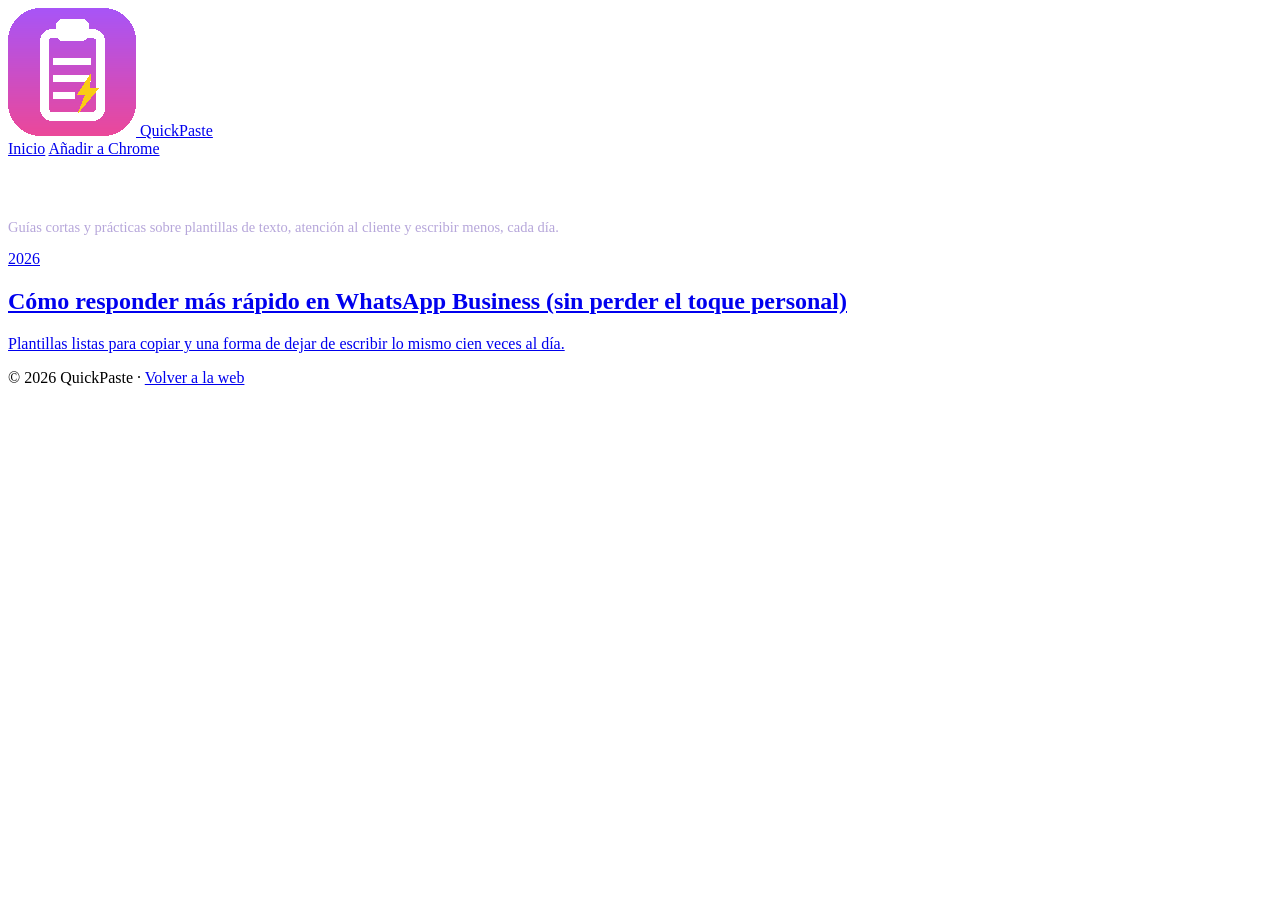
==== blog/index.html @ 663396b0 "Create index.html" ====
<!DOCTYPE html>
<html lang="es">
<head>
  <meta charset="UTF-8">
  <meta name="viewport" content="width=device-width, initial-scale=1.0">
  <title>Blog de QuickPaste — Plantillas, atención al cliente y productividad</title>
  <meta name="description" content="Guías prácticas sobre plantillas de texto, autotexto y atención al cliente en WhatsApp Business, email y CRM. Del equipo de QuickPaste.">
  <meta property="og:title" content="Blog de QuickPaste">
  <meta property="og:description" content="Guías prácticas sobre plantillas de texto y atención al cliente rápida.">
  <meta property="og:image" content="https://d6gr6fcn86-png.github.io/QuickPaste/og-quickpaste.png">
  <meta property="og:type" content="website">
  <link rel="canonical" href="https://d6gr6fcn86-png.github.io/QuickPaste/blog/">
  <link rel="stylesheet" href="blog.css">
</head>
<body>

  <header class="blog-header">
    <a class="blog-brand" href="https://d6gr6fcn86-png.github.io/QuickPaste/">
      <img src="https://d6gr6fcn86-png.github.io/QuickPaste/icon128.png" alt="QuickPaste">
      QuickPaste
    </a>
    <nav class="blog-nav">
      <a href="https://d6gr6fcn86-png.github.io/QuickPaste/">Inicio</a>
      <a href="https://chromewebstore.google.com/detail/lidkipeabdefmfhphpkggafkdlocklhc?utm_source=blog&utm_medium=website&utm_campaign=nav" class="blog-cta">Añadir a Chrome</a>
    </nav>
  </header>

  <main>
    <h1 style="color:#fff;font-size:28px;margin-top:10px;">Blog de QuickPaste</h1>
    <p style="color:#b6a6da;font-size:14.5px;">Guías cortas y prácticas sobre plantillas de texto, atención al cliente y escribir menos, cada día.</p>

    <div class="post-list">
      <a class="post-card" href="como-responder-mas-rapido-en-whatsapp-business.html">
        <span class="post-date">2026</span>
        <h2>Cómo responder más rápido en WhatsApp Business (sin perder el toque personal)</h2>
        <p>Plantillas listas para copiar y una forma de dejar de escribir lo mismo cien veces al día.</p>
      </a>
      <!-- Próximo artículo: añade aquí una tarjeta igual que la de arriba, apuntando al nuevo archivo .html -->
    </div>
  </main>

  <footer class="blog-footer">
    © 2026 QuickPaste · <a href="https://d6gr6fcn86-png.github.io/QuickPaste/">Volver a la web</a>
  </footer>

</body>
</html>
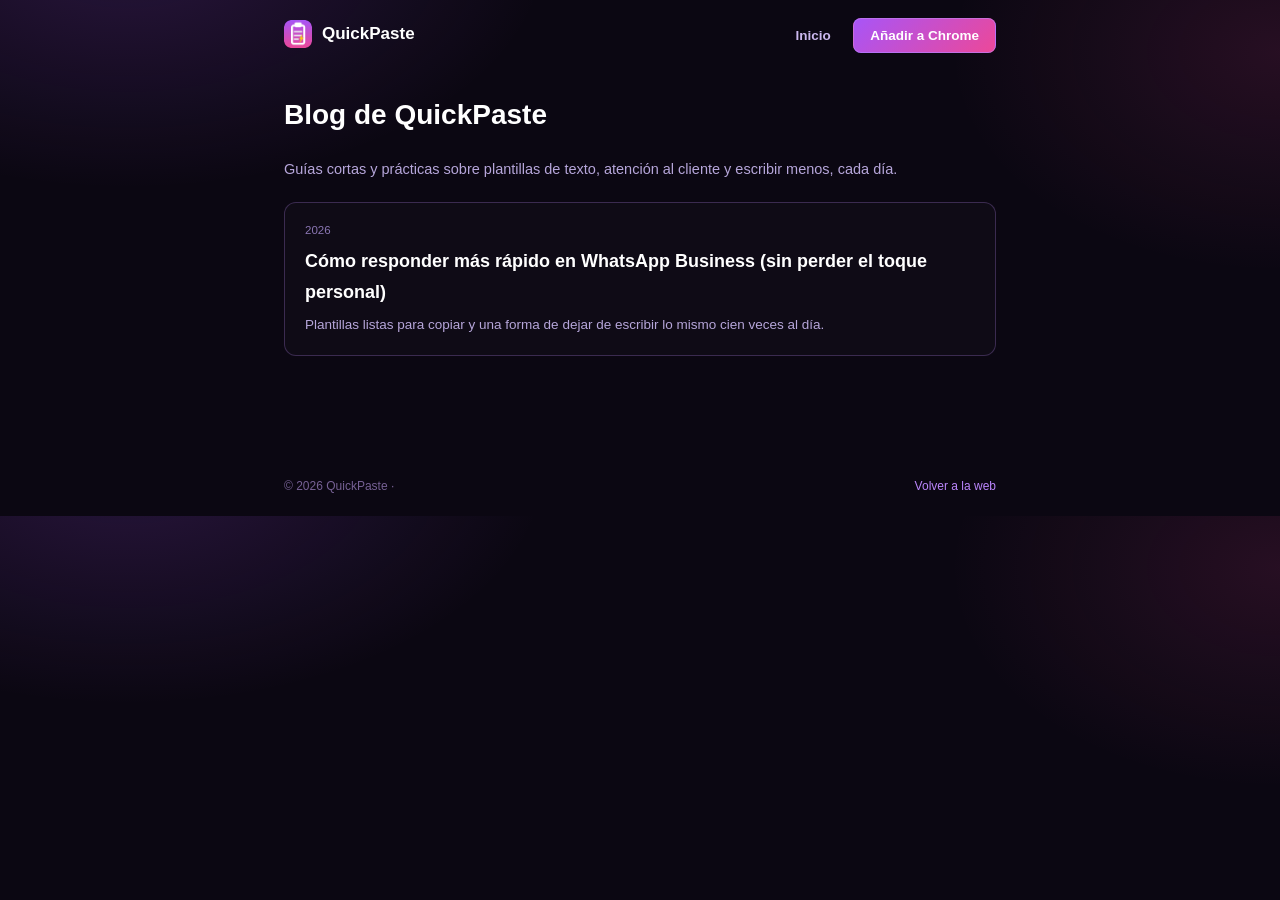
==== commit f518cb84: "Update index.html" ====
--- a/blog/index.html
+++ b/blog/index.html
@@ -11,6 +11,15 @@
   <meta property="og:type" content="website">
   <link rel="canonical" href="https://d6gr6fcn86-png.github.io/QuickPaste/blog/">
   <link rel="stylesheet" href="blog.css">
+  <!-- Google tag (gtag.js) -->
+  <script async src="https://www.googletagmanager.com/gtag/js?id=G-S9P4JF60H2"></script>
+  <script>
+    window.dataLayer = window.dataLayer || [];
+    function gtag(){dataLayer.push(arguments);}
+    gtag('js', new Date());
+  
+    gtag('config', 'G-S9P4JF60H2');
+  </script>
 </head>
 <body>
 
--- a/blog/blog.css
+++ b/blog/blog.css
@@ -0,0 +1,125 @@
+/* ==========================================================================
+   QuickPaste Blog - Hoja de estilo compartida
+   Misma paleta que popup.css / landing: morado-rosa sobre fondo oscuro.
+   ========================================================================== */
+
+* { box-sizing: border-box; }
+
+body {
+  margin: 0;
+  font-family: -apple-system, BlinkMacSystemFont, "Segoe UI", Roboto, Helvetica, Arial, sans-serif;
+  background:
+    radial-gradient(ellipse 700px 400px at 10% -10%, rgba(168, 85, 247, 0.18), transparent 60%),
+    radial-gradient(ellipse 600px 400px at 100% 10%, rgba(236, 72, 153, 0.12), transparent 55%),
+    #0b0712;
+  color: #e9e2f7;
+  line-height: 1.7;
+}
+
+a { color: #bb86fc; text-decoration: none; }
+a:hover { text-decoration: underline; }
+
+.blog-header, .blog-footer {
+  max-width: 760px;
+  margin: 0 auto;
+  padding: 20px 24px;
+  display: flex;
+  align-items: center;
+  justify-content: space-between;
+  gap: 12px;
+  flex-wrap: wrap;
+}
+
+.blog-brand {
+  display: flex;
+  align-items: center;
+  gap: 10px;
+  font-weight: 800;
+  font-size: 17px;
+  color: #ffffff;
+}
+
+.blog-brand img { width: 28px; height: 28px; border-radius: 7px; }
+
+.blog-nav a { font-size: 13.5px; font-weight: 600; color: #cbb8ee; margin-left: 18px; }
+
+.blog-cta {
+  border: 1px solid rgba(187, 134, 252, 0.6);
+  background: linear-gradient(135deg, #a855f7 0%, #ec4899 100%);
+  color: #fff !important;
+  padding: 9px 16px;
+  border-radius: 8px;
+  font-weight: 700;
+  font-size: 13px;
+}
+.blog-cta:hover { text-decoration: none; box-shadow: 0 0 16px rgba(168, 85, 247, 0.6); }
+
+main {
+  max-width: 760px;
+  margin: 0 auto;
+  padding: 12px 24px 60px;
+}
+
+/* Índice del blog */
+.post-list { display: flex; flex-direction: column; gap: 18px; margin-top: 20px; }
+
+.post-card {
+  display: block;
+  border: 1px solid rgba(187, 134, 252, 0.25);
+  border-radius: 12px;
+  padding: 18px 20px;
+  background: rgba(255, 255, 255, 0.02);
+  transition: border-color 0.2s ease, transform 0.2s ease;
+}
+.post-card:hover { border-color: rgba(187, 134, 252, 0.6); transform: translateY(-2px); text-decoration: none; }
+
+.post-card h2 { margin: 0 0 6px; font-size: 18px; color: #ffffff; }
+.post-card p { margin: 0; font-size: 13.5px; color: #b6a6da; }
+.post-date { display: block; font-size: 11.5px; color: #8a76b3; margin-bottom: 6px; }
+
+/* Artículo individual */
+article h1 {
+  font-size: 30px;
+  font-weight: 800;
+  color: #ffffff;
+  line-height: 1.25;
+  margin: 10px 0 6px;
+}
+
+article .post-meta { font-size: 12.5px; color: #8a76b3; margin-bottom: 28px; }
+
+article h2 {
+  font-size: 21px;
+  color: #ffffff;
+  margin-top: 38px;
+  border-left: 3px solid #bb86fc;
+  padding-left: 12px;
+}
+
+article p, article li { font-size: 15.5px; color: #d6c6ef; }
+article ul, article ol { padding-left: 22px; }
+
+article pre, article .template-box {
+  background: rgba(255, 255, 255, 0.04);
+  border: 1px solid rgba(187, 134, 252, 0.3);
+  border-radius: 10px;
+  padding: 14px 16px;
+  font-size: 13.5px;
+  color: #f0ecf9;
+  white-space: pre-wrap;
+  font-family: ui-monospace, SFMono-Regular, Menlo, Consolas, monospace;
+  margin: 14px 0;
+}
+
+.inline-cta {
+  margin: 36px 0;
+  padding: 20px;
+  text-align: center;
+  border: 1px solid rgba(187, 134, 252, 0.4);
+  border-radius: 12px;
+  background: linear-gradient(135deg, rgba(168, 85, 247, 0.12), rgba(236, 72, 153, 0.08));
+}
+
+.inline-cta p { margin: 0 0 12px; color: #f0ecf9; font-weight: 600; }
+
+.blog-footer { font-size: 12px; color: #766194; margin-top: 40px; }
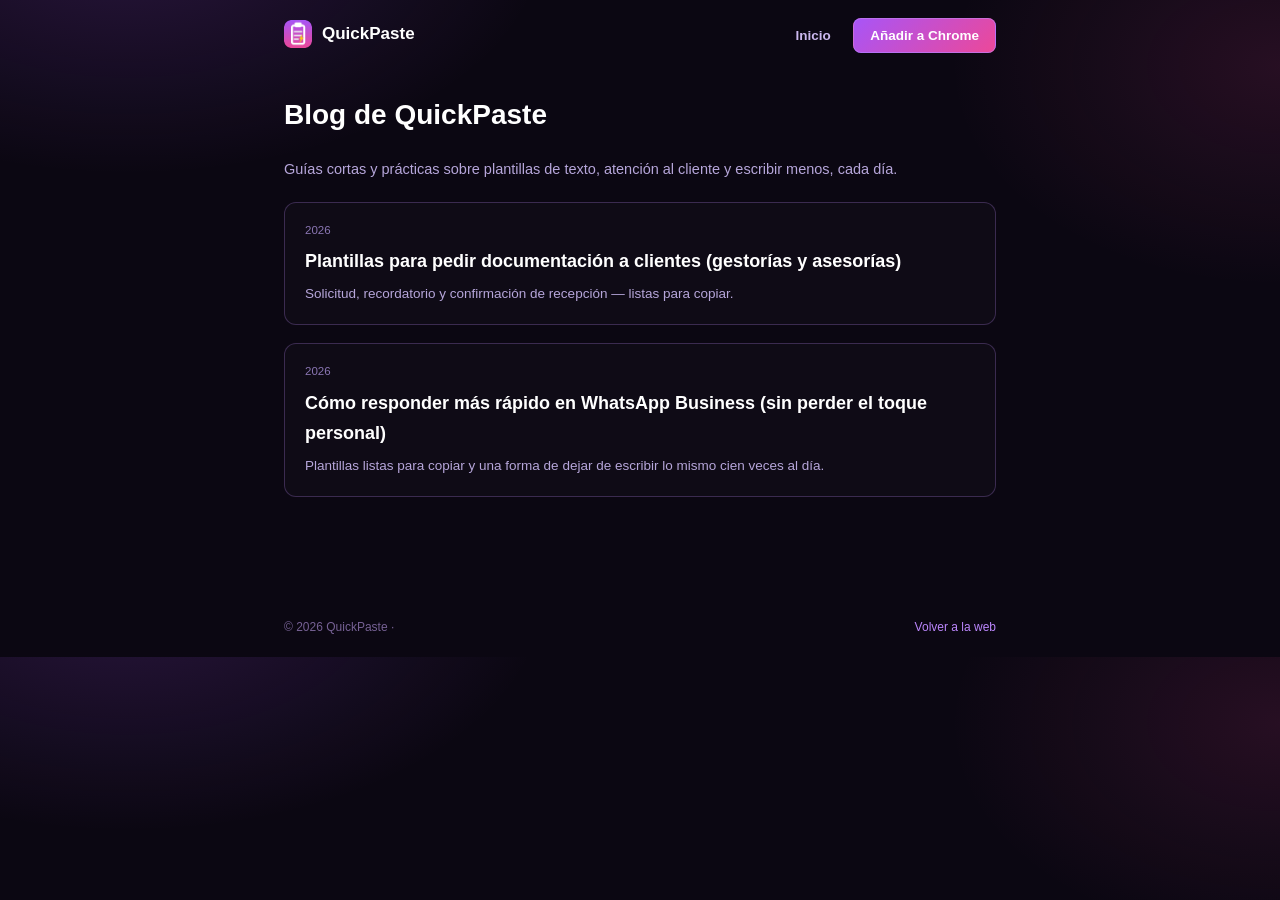
==== commit dc723724: "Update index.html" ====
--- a/blog/index.html
+++ b/blog/index.html
@@ -17,7 +17,6 @@
     window.dataLayer = window.dataLayer || [];
     function gtag(){dataLayer.push(arguments);}
     gtag('js', new Date());
-  
     gtag('config', 'G-S9P4JF60H2');
   </script>
 </head>
@@ -39,12 +38,17 @@
     <p style="color:#b6a6da;font-size:14.5px;">Guías cortas y prácticas sobre plantillas de texto, atención al cliente y escribir menos, cada día.</p>
 
     <div class="post-list">
+      <a class="post-card" href="plantillas-pedir-documentacion-a-clientes-gestorias.html">
+        <span class="post-date">2026</span>
+        <h2>Plantillas para pedir documentación a clientes (gestorías y asesorías)</h2>
+        <p>Solicitud, recordatorio y confirmación de recepción — listas para copiar.</p>
+      </a>
       <a class="post-card" href="como-responder-mas-rapido-en-whatsapp-business.html">
         <span class="post-date">2026</span>
         <h2>Cómo responder más rápido en WhatsApp Business (sin perder el toque personal)</h2>
         <p>Plantillas listas para copiar y una forma de dejar de escribir lo mismo cien veces al día.</p>
       </a>
-      <!-- Próximo artículo: añade aquí una tarjeta igual que la de arriba, apuntando al nuevo archivo .html -->
+      <!-- Próximo artículo: añade aquí una tarjeta igual que las de arriba, apuntando al nuevo archivo .html -->
     </div>
   </main>
 
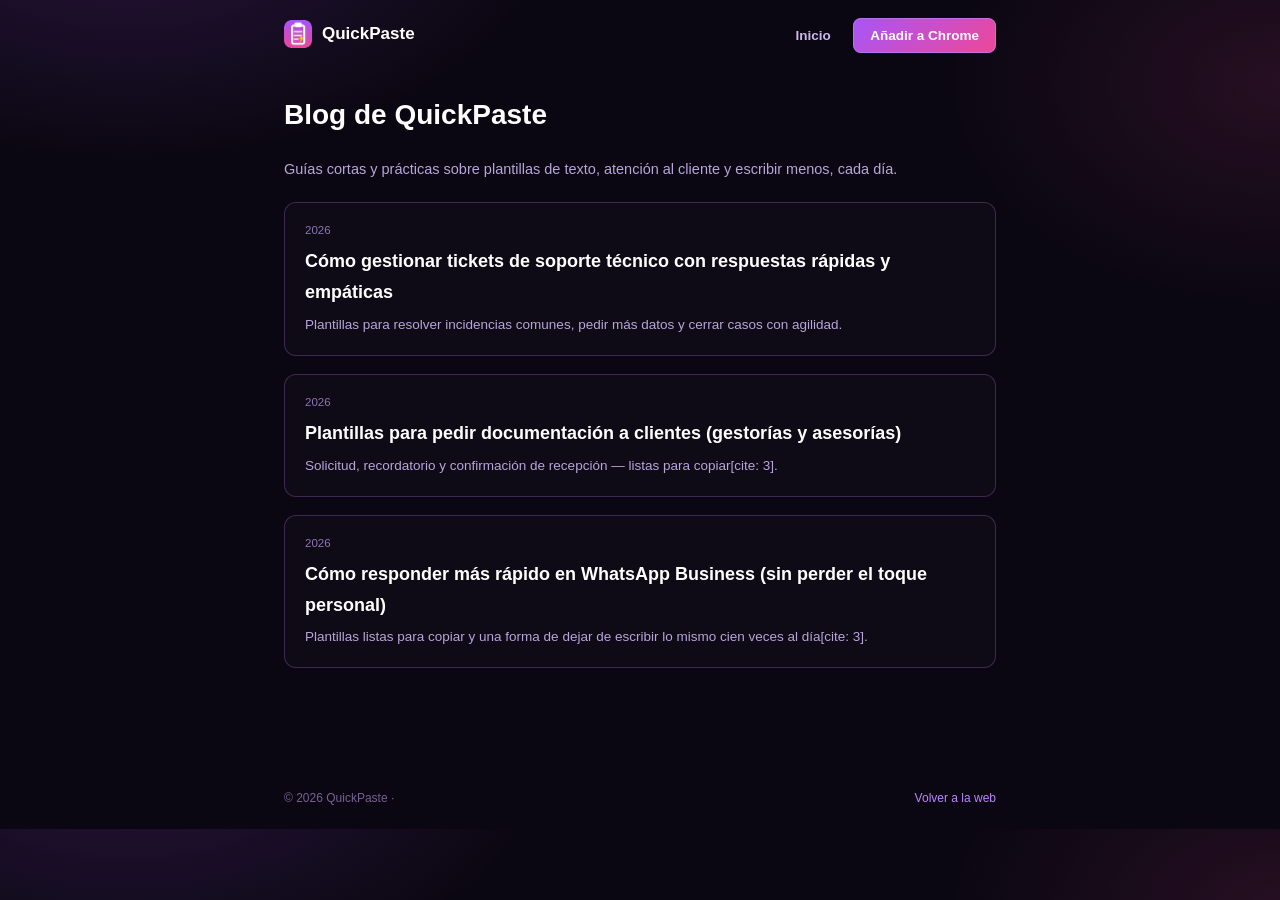
==== commit 20b71aef: "Update index.html" ====
--- a/blog/index.html
+++ b/blog/index.html
@@ -38,17 +38,21 @@
     <p style="color:#b6a6da;font-size:14.5px;">Guías cortas y prácticas sobre plantillas de texto, atención al cliente y escribir menos, cada día.</p>
 
     <div class="post-list">
+      <a class="post-card" href="como-gestionar-tickets-soporte-tecnico-respuestas-rapidas.html">
+        <span class="post-date">2026</span>
+        <h2>Cómo gestionar tickets de soporte técnico con respuestas rápidas y empáticas</h2>
+        <p>Plantillas para resolver incidencias comunes, pedir más datos y cerrar casos con agilidad.</p>
+      </a>
       <a class="post-card" href="plantillas-pedir-documentacion-a-clientes-gestorias.html">
         <span class="post-date">2026</span>
         <h2>Plantillas para pedir documentación a clientes (gestorías y asesorías)</h2>
-        <p>Solicitud, recordatorio y confirmación de recepción — listas para copiar.</p>
+        <p>Solicitud, recordatorio y confirmación de recepción — listas para copiar[cite: 3].</p>
       </a>
       <a class="post-card" href="como-responder-mas-rapido-en-whatsapp-business.html">
         <span class="post-date">2026</span>
         <h2>Cómo responder más rápido en WhatsApp Business (sin perder el toque personal)</h2>
-        <p>Plantillas listas para copiar y una forma de dejar de escribir lo mismo cien veces al día.</p>
+        <p>Plantillas listas para copiar y una forma de dejar de escribir lo mismo cien veces al día[cite: 3].</p>
       </a>
-      <!-- Próximo artículo: añade aquí una tarjeta igual que las de arriba, apuntando al nuevo archivo .html -->
     </div>
   </main>
 
